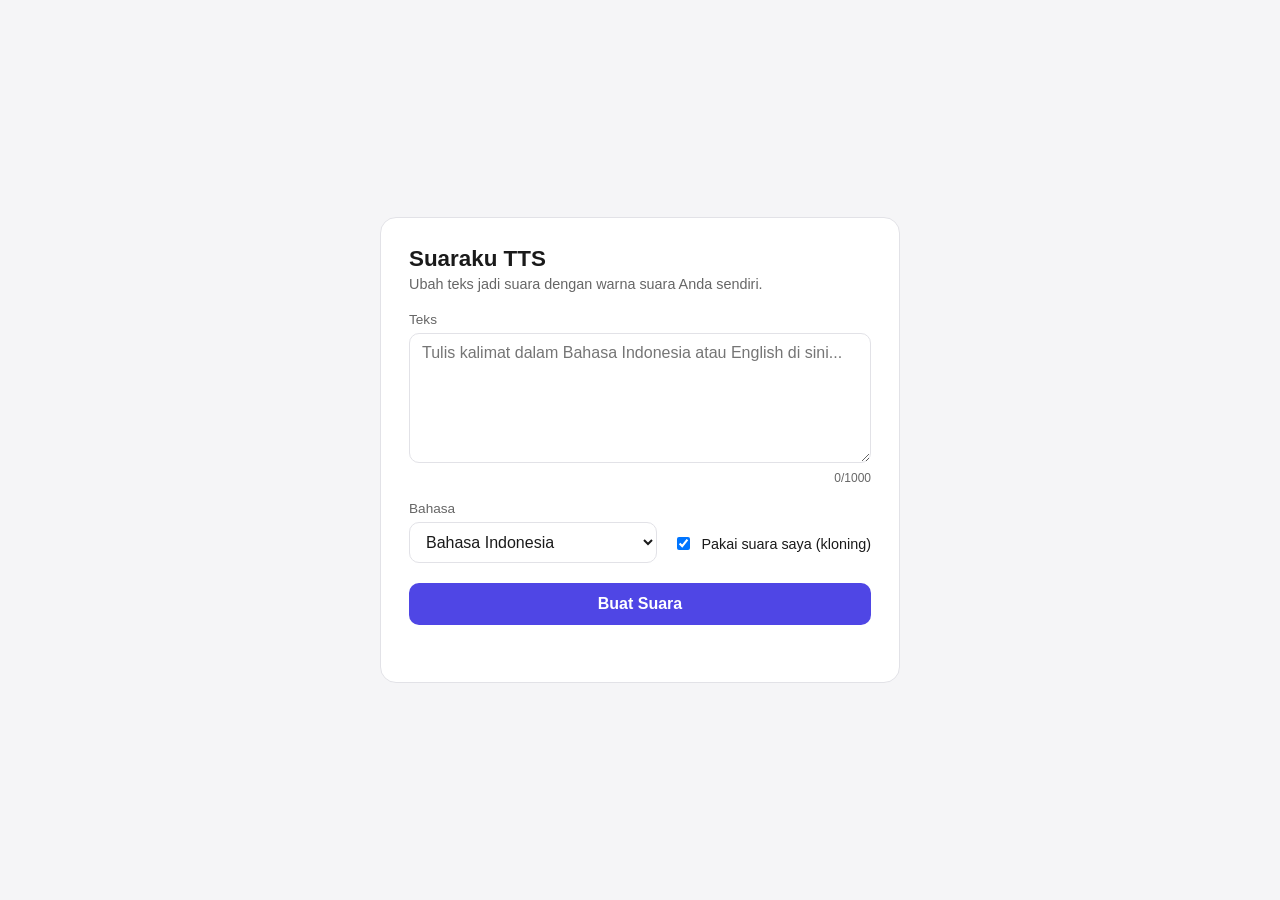
==== frontend/index.html @ bd3215f1 "Add Suaraku TTS: self-hosted voice-cloning text-to-speech (ID+EN) Piper TTS handles multilingual pro" ====
<!doctype html>
<html lang="id">
<head>
  <meta charset="utf-8" />
  <meta name="viewport" content="width=device-width, initial-scale=1" />
  <title>Suaraku TTS</title>
  <link rel="stylesheet" href="style.css" />
</head>
<body>
  <main class="card">
    <h1>Suaraku TTS</h1>
    <p class="subtitle">Ubah teks jadi suara dengan warna suara Anda sendiri.</p>

    <label for="text">Teks</label>
    <textarea id="text" rows="6" maxlength="1000"
      placeholder="Tulis kalimat dalam Bahasa Indonesia atau English di sini..."></textarea>
    <div class="charcount"><span id="charcount">0</span>/1000</div>

    <div class="row">
      <div>
        <label for="language">Bahasa</label>
        <select id="language">
          <option value="id">Bahasa Indonesia</option>
          <option value="en">English</option>
        </select>
      </div>
      <div class="checkbox-row">
        <label>
          <input type="checkbox" id="cloneVoice" checked />
          Pakai suara saya (kloning)
        </label>
      </div>
    </div>

    <button id="generate">Buat Suara</button>
    <p id="status" class="status"></p>

    <audio id="player" controls style="display:none;"></audio>
    <a id="download" style="display:none;" download="suaraku-tts.wav">Unduh audio (.wav)</a>
  </main>

  <script src="app.js"></script>
</body>
</html>
---- frontend/style.css ----
:root {
  color-scheme: light dark;
  --bg: #f5f5f7;
  --card: #ffffff;
  --text: #1a1a1a;
  --muted: #666;
  --accent: #4f46e5;
  --accent-hover: #4338ca;
  --border: #e2e2e7;
}

@media (prefers-color-scheme: dark) {
  :root {
    --bg: #121212;
    --card: #1e1e22;
    --text: #f0f0f0;
    --muted: #a0a0a8;
    --border: #333338;
  }
}

* { box-sizing: border-box; }

body {
  margin: 0;
  min-height: 100vh;
  display: flex;
  align-items: center;
  justify-content: center;
  padding: 24px 16px;
  background: var(--bg);
  color: var(--text);
  font-family: -apple-system, BlinkMacSystemFont, "Segoe UI", Roboto, sans-serif;
}

.card {
  width: 100%;
  max-width: 520px;
  background: var(--card);
  border: 1px solid var(--border);
  border-radius: 16px;
  padding: 28px;
}

h1 { margin: 0 0 4px; font-size: 1.4rem; }
.subtitle { margin: 0 0 20px; color: var(--muted); font-size: 0.9rem; }

label { display: block; font-size: 0.85rem; margin-bottom: 6px; color: var(--muted); }

textarea, select {
  width: 100%;
  padding: 10px 12px;
  border-radius: 10px;
  border: 1px solid var(--border);
  background: transparent;
  color: var(--text);
  font-size: 1rem;
  font-family: inherit;
  resize: vertical;
}

.charcount { text-align: right; font-size: 0.75rem; color: var(--muted); margin: 4px 0 16px; }

.row { display: flex; gap: 16px; align-items: flex-end; margin-bottom: 20px; flex-wrap: wrap; }
.row > div:first-child { flex: 1; min-width: 160px; }
.checkbox-row { display: flex; align-items: center; padding-bottom: 10px; }
.checkbox-row label { display: flex; align-items: center; gap: 8px; margin: 0; color: var(--text); font-size: 0.9rem; }

button {
  width: 100%;
  padding: 12px;
  border: none;
  border-radius: 10px;
  background: var(--accent);
  color: white;
  font-size: 1rem;
  font-weight: 600;
  cursor: pointer;
}
button:hover { background: var(--accent-hover); }
button:disabled { opacity: 0.6; cursor: not-allowed; }

.status { min-height: 1.2em; font-size: 0.85rem; color: var(--muted); margin: 12px 0 0; }

audio { width: 100%; margin-top: 12px; }
#download {
  display: block;
  text-align: center;
  margin-top: 10px;
  color: var(--accent);
  font-size: 0.9rem;
  text-decoration: none;
}
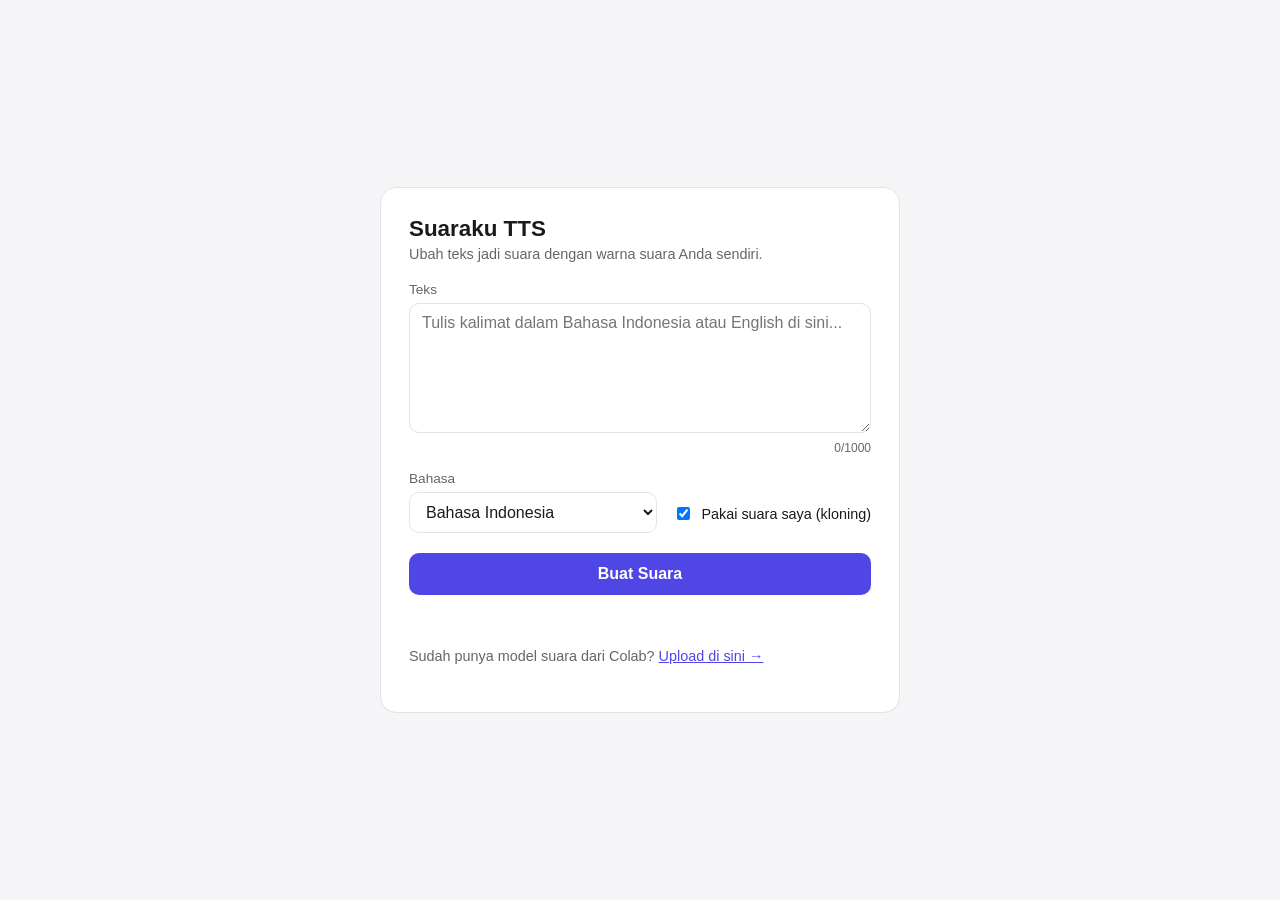
==== commit 6b6f3740: "Add web upload page for the trained voice model (no VPS access needed) Previously the last mile of t" ====
--- a/frontend/index.html
+++ b/frontend/index.html
@@ -37,6 +37,11 @@
 
     <audio id="player" controls style="display:none;"></audio>
     <a id="download" style="display:none;" download="suaraku-tts.wav">Unduh audio (.wav)</a>
+
+    <p class="subtitle" style="margin-top:24px;">
+      Sudah punya model suara dari Colab?
+      <a href="/upload.html">Upload di sini &rarr;</a>
+    </p>
   </main>
 
   <script src="app.js"></script>
--- a/frontend/style.css
+++ b/frontend/style.css
@@ -47,7 +47,7 @@
 
 label { display: block; font-size: 0.85rem; margin-bottom: 6px; color: var(--muted); }
 
-textarea, select {
+textarea, select, input[type="password"], input[type="file"] {
   width: 100%;
   padding: 10px 12px;
   border-radius: 10px;
@@ -58,6 +58,8 @@
   font-family: inherit;
   resize: vertical;
 }
+
+a { color: var(--accent); }
 
 .charcount { text-align: right; font-size: 0.75rem; color: var(--muted); margin: 4px 0 16px; }
 
